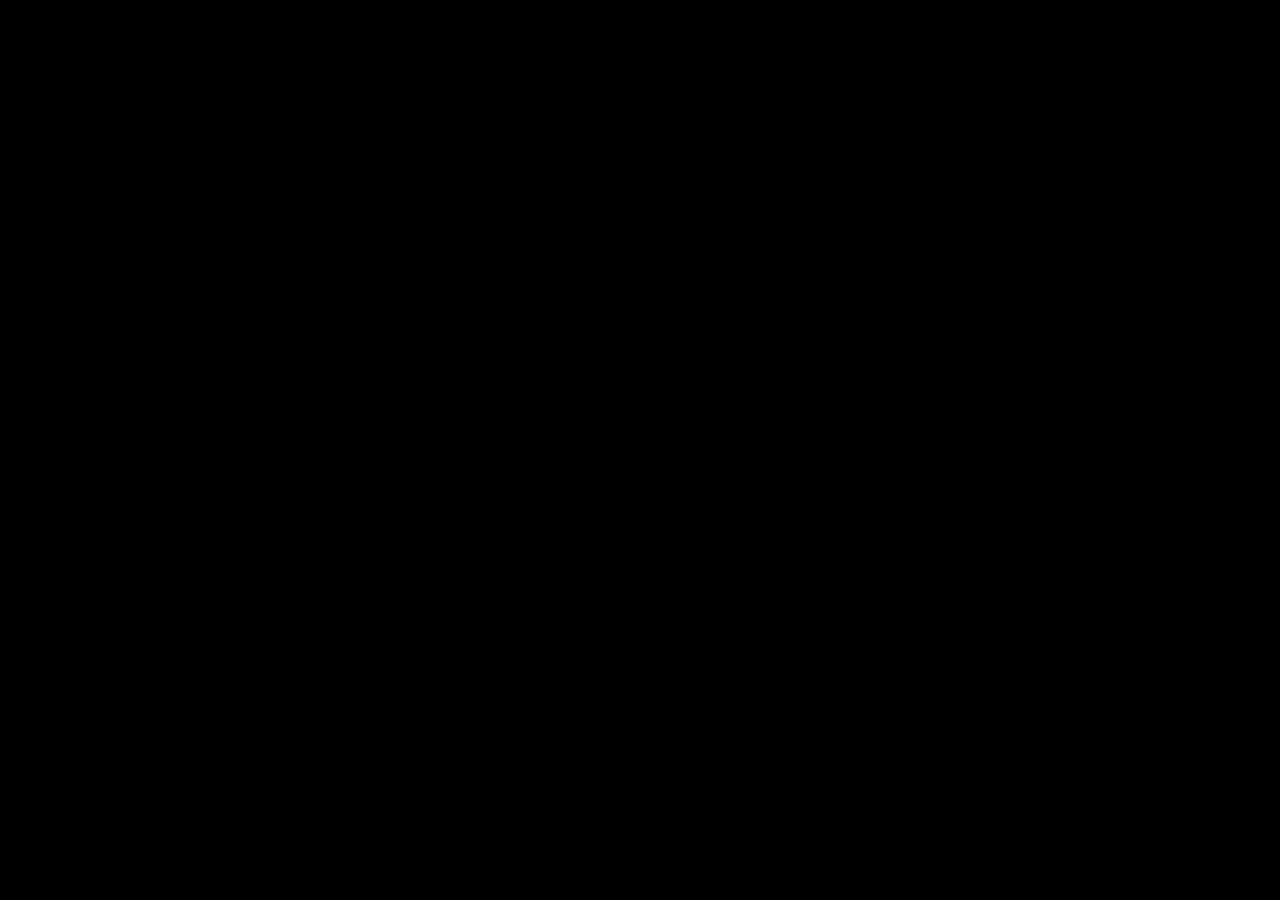
==== files/1First_Orbits.html @ 78736af4 "-Reorganized files and images -Created Stylesheet for Page1 -Added Navigation Bar -Fixed base HTML f" ====
<DOCTYPE html>
<html>
<head>
<title> First Orbits </title>

<meta charset="UTF-8">
<meta name="theo" content="Theodore Ocampo">
<meta name="space, spacecraft, explorations, satellites" content="HTML, CSS, JavaScript, Nix (replit)">
<meta name="revised" content="9/30/2022">



<link rel="stylesheet" type="text/css" href="Stylesheets/style0.css">

</head>

<body>
<!---
Place content here ---->

</body>

</html>
---- files/Stylesheets/style0.css ----
body {
  background-color: black;
}

#page1_h1 {
  color: whitesmoke;
  text-align: center;
  font-family: "Helvetica Bold";
}
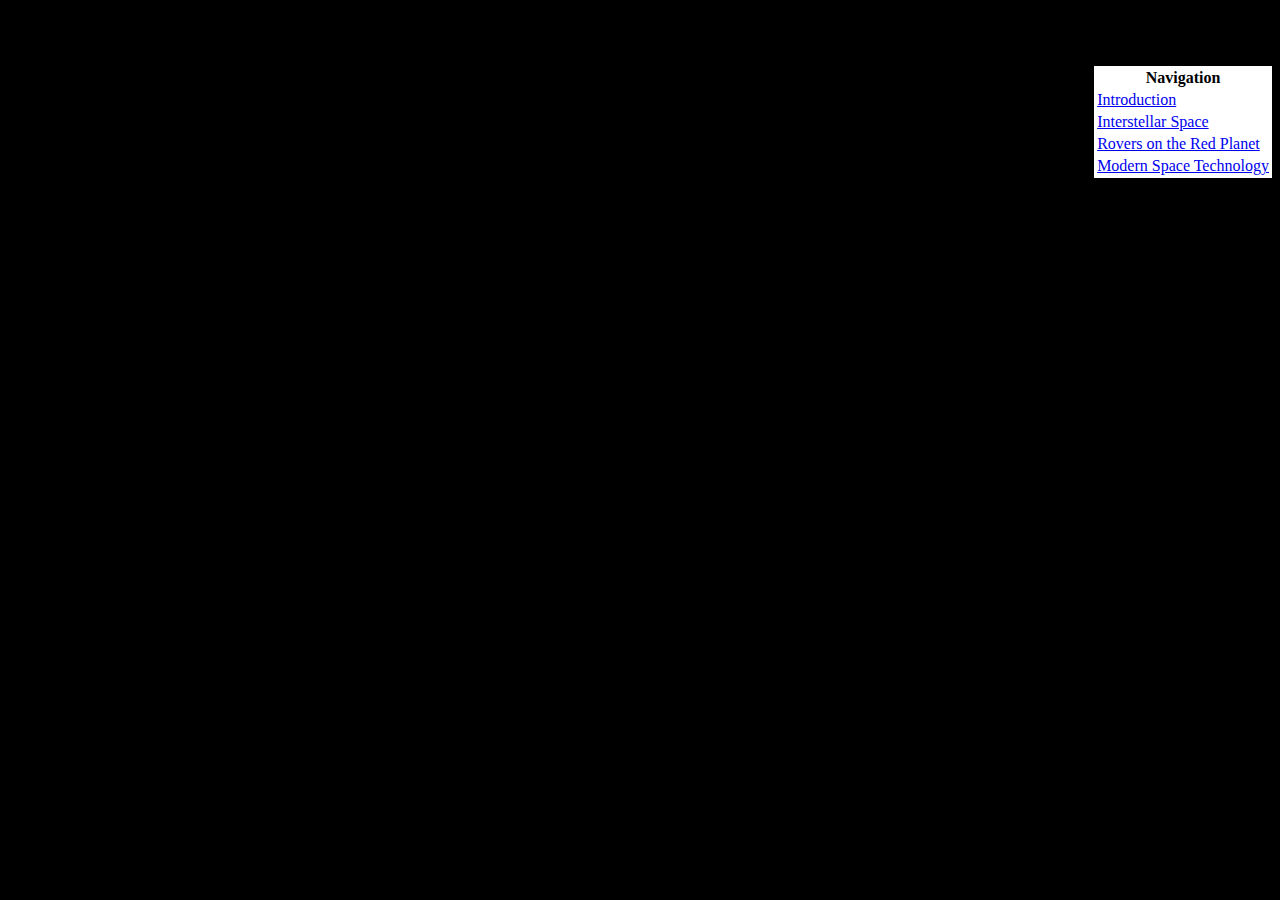
==== commit 44d2076d: "-Incorporated Navigation to all Pages" ====
--- a/files/1First_Orbits.html
+++ b/files/1First_Orbits.html
@@ -15,8 +15,32 @@
 </head>
 
 <body>
-<!---
-Place content here ---->
+
+  <h1> First Orbits </h1>
+  <div style="float:right; background-color:white; color:black;" class="navigation"> 
+    <table> 
+      <tr> 
+      <th style=”padding:10px;”> Navigation </th>
+      </tr>
+
+      <tr> 
+      <td> <a href="index.html">Introduction</a> </td>
+       
+      </tr>
+      
+      <tr>
+      <td> <a href="files/2Interstellar.html">Interstellar Space</a> </td>
+      </tr>
+      
+      <tr>
+      <td> <a href="files/3Rovers.html">Rovers on the Red Planet</a> </td>
+      </tr>
+      
+      <tr>
+      <td> <a href="files/4SpaceTech.html">Modern Space Technology</a> </td>
+      </tr>
+    </table>
+  </div>
 
 </body>
 
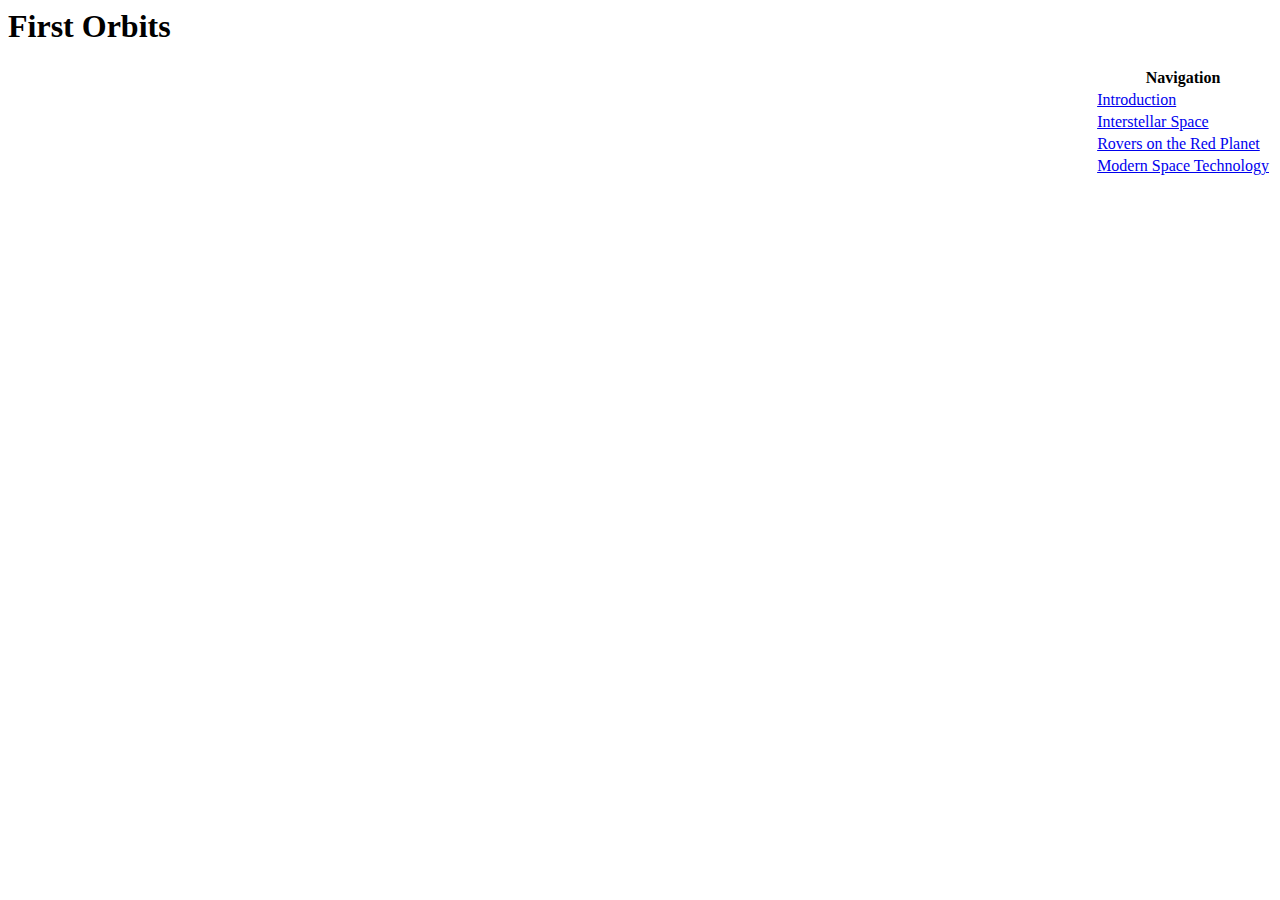
==== commit 0b08dff5: "-Fixed some bugs" ====
--- a/files/1First_Orbits.html
+++ b/files/1First_Orbits.html
@@ -10,13 +10,13 @@
 
 
 
-<link rel="stylesheet" type="text/css" href="Stylesheets/style0.css">
+<link rel="stylesheet" type="text/css" href="files/Stylesheets/style0.css">
 
 </head>
 
 <body>
 
-  <h1> First Orbits </h1>
+  <h1 id="header"> First Orbits </h1>
   <div style="float:right; background-color:white; color:black;" class="navigation"> 
     <table> 
       <tr> 
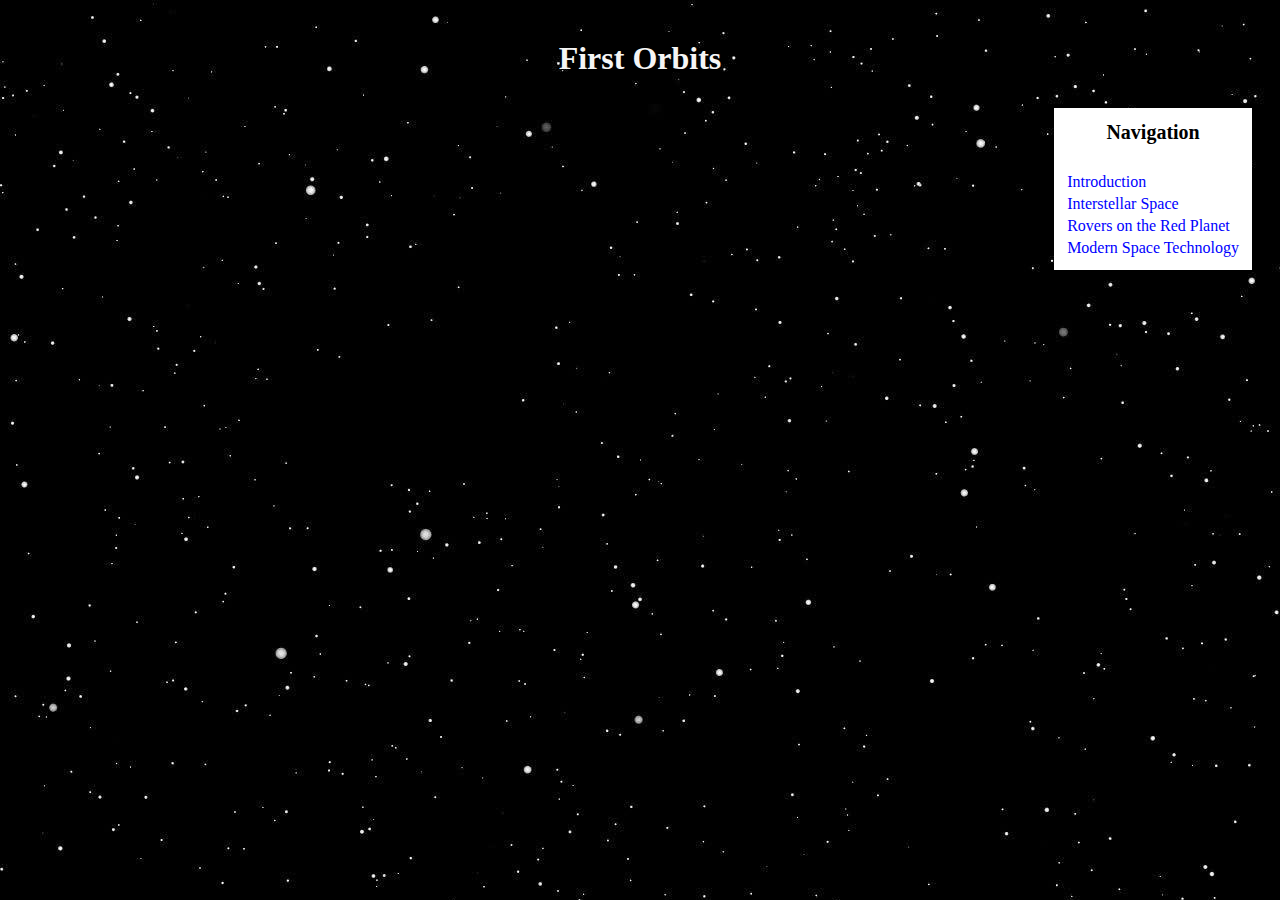
==== commit 2c6e03cc: "Github Commit #4" ====
--- a/files/1First_Orbits.html
+++ b/files/1First_Orbits.html
@@ -10,38 +10,50 @@
 
 
 
-<link rel="stylesheet" type="text/css" href="files/Stylesheets/style0.css">
+<link rel="stylesheet" type="text/css" href="Stylesheets/style0.css">
 
 </head>
 
-<body>
+<body background=
+"images/background.jpg">
 
+  
   <h1 id="header"> First Orbits </h1>
-  <div style="float:right; background-color:white; color:black;" class="navigation"> 
-    <table> 
+  <div style="float:right; background-color:white; padding:10px; color:black;" class="navbardiv"> 
+    <table id="navibar"> 
+      
       <tr> 
-      <th style=”padding:10px;”> Navigation </th>
+      <th style=”padding:10px;” id="NaviHeader">Navigation</th>
+      </tr>
+      
+      <tr> 
+      <th style=”padding:20px;”> ㅤ</th>
       </tr>
 
       <tr> 
-      <td> <a href="index.html">Introduction</a> </td>
+      <td> <a href="Intro.html"style="text-decoration: none;" 
+ id = "navdata">Introduction</a> </td>
        
       </tr>
       
       <tr>
-      <td> <a href="files/2Interstellar.html">Interstellar Space</a> </td>
+      <td> <a href="2Interstellar.html" style="text-decoration: none;" 
+ id = "navdata">Interstellar Space</a> </td>
       </tr>
       
       <tr>
-      <td> <a href="files/3Rovers.html">Rovers on the Red Planet</a> </td>
+      <td> <a href="3Rovers.html" style="text-decoration: none;" 
+ id = "navdata">Rovers on the Red Planet</a> </td>
       </tr>
       
       <tr>
-      <td> <a href="files/4SpaceTech.html">Modern Space Technology</a> </td>
+      <td> <a href="4SpaceTech.html" style="text-decoration: none;" 
+ id = "navdata">Modern Space Technology</a> </td>
       </tr>
     </table>
   </div>
 
+  
 </body>
 
 </html>--- a/files/Stylesheets/style0.css
+++ b/files/Stylesheets/style0.css
@@ -0,0 +1,69 @@
+body {
+  background-color: black;
+}
+
+.button {
+  background-color: #4CAF50; /* Green */
+  border-radius: 4px;
+  color: black;
+  padding: 8px;
+  text-align: center;
+  text-decoration: none;
+  display: inline-block;
+  font-size: 10px;
+  transition-duration: 0.1s;
+}
+
+.button:hover {
+  background-color: white;
+  color: black;
+}
+
+
+
+#header {
+  text-align: center; 
+  color: whitesmoke;
+  
+  font-family: "Helvetica Bold";
+
+  margin-top: 40px;
+}
+
+#p1 {
+
+  position: relative; 
+  color:white;
+  text-align: right;
+  font-family: "Helvetica Bold";
+  top: 50px;
+  
+
+  
+  text-align: left;
+
+  margin-top: 50px;
+  margin-left: 50px; 
+  margin-right: 300px;
+}
+
+.navbardiv{
+  position: relative;
+  
+  font-family: Helvetiva Bold; 
+  margin-top: 10px;
+  margin-right: 20px; 
+
+}
+
+#NaviHeader{
+  font-size: 20px;
+}
+
+#navdata{
+  color: blue;
+}
+#navdata:hover{
+  color: black; 
+}
+
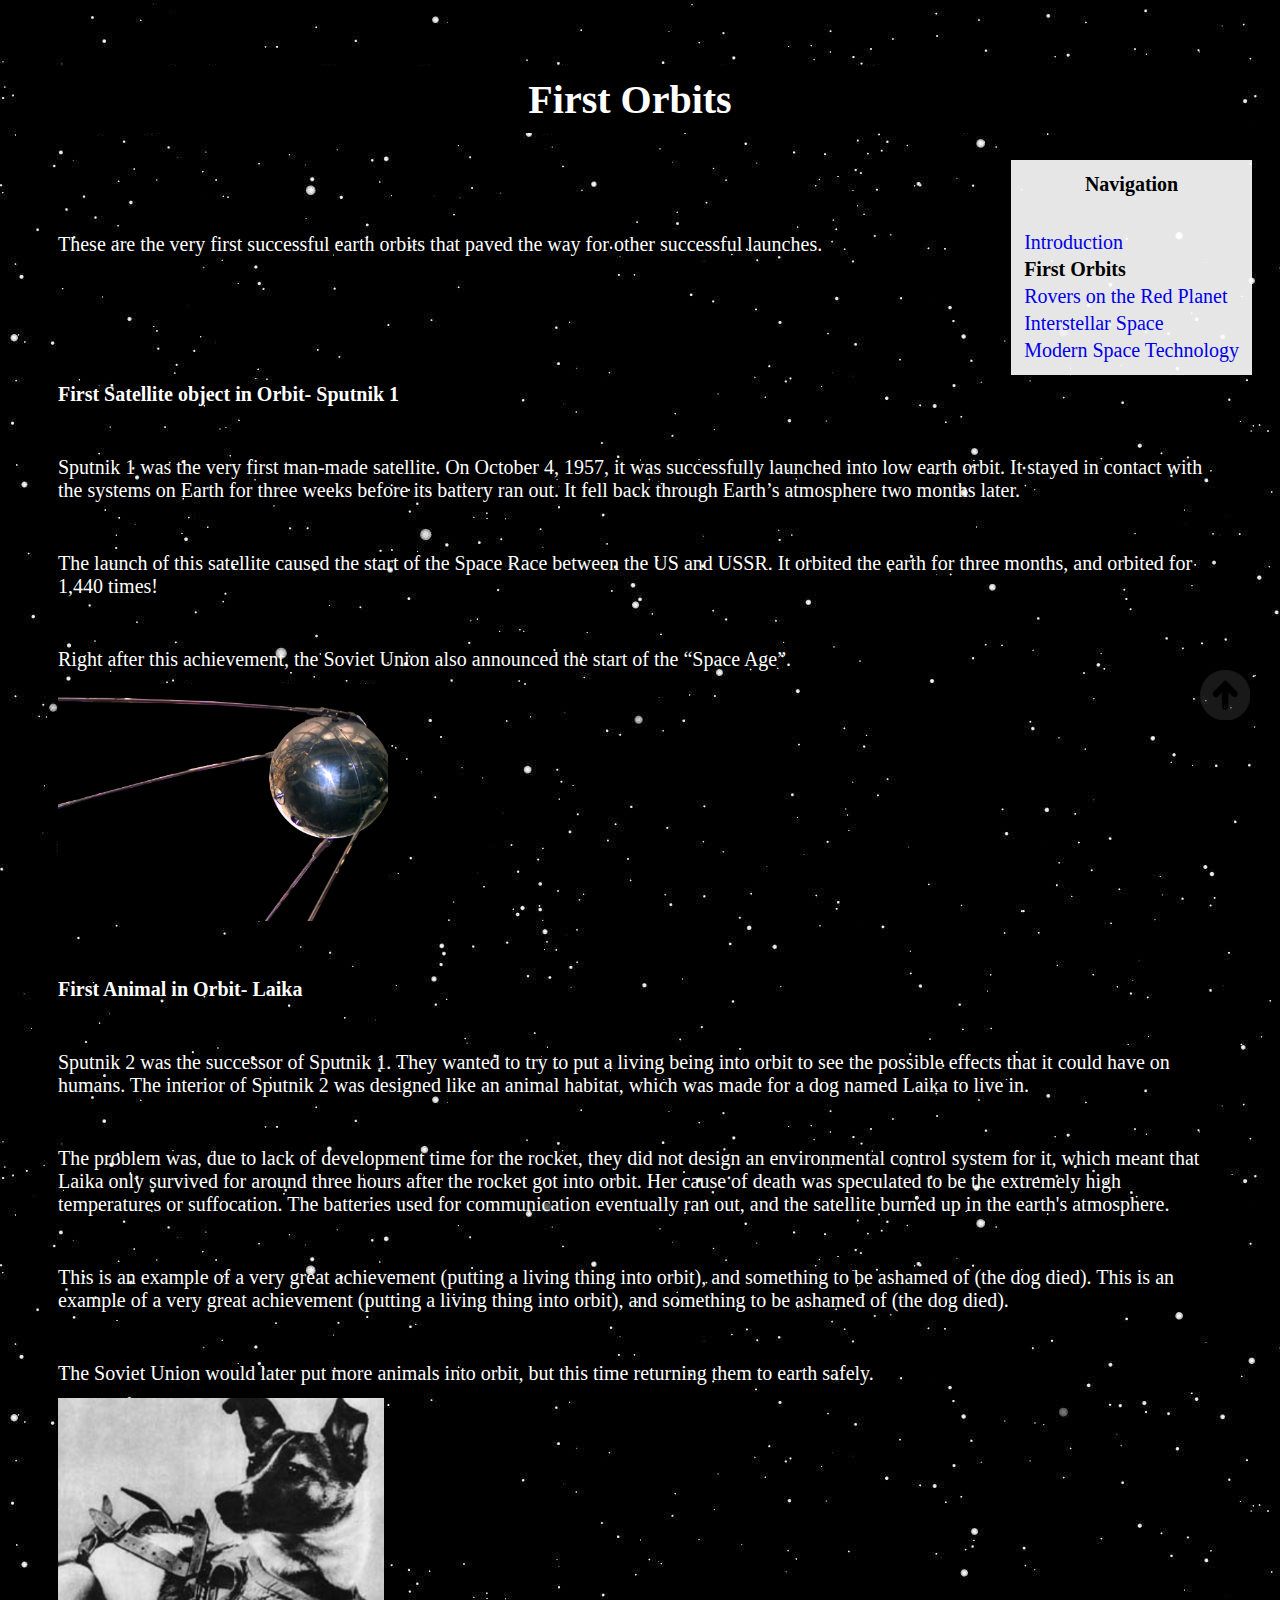
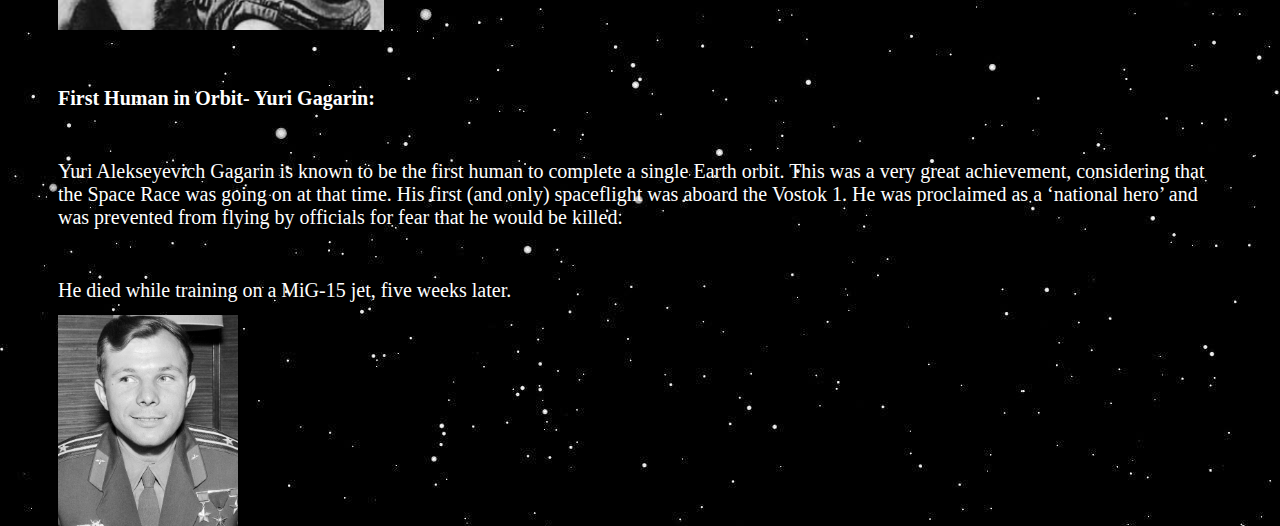
==== commit 84963d4b: "GitHub Commit #5" ====
--- a/files/1First_Orbits.html
+++ b/files/1First_Orbits.html
@@ -16,10 +16,14 @@
 
 <body background=
 "images/background.jpg">
-
+  <p id="high"> hi </p>
+<div class="navbardiv">
   
-  <h1 id="header"> First Orbits </h1>
-  <div style="float:right; background-color:white; padding:10px; color:black;" class="navbardiv"> 
+  <div style="opacity: 100%;" class="headerdiv" >
+    <h1 class="introhead">First Orbits</h1> 
+  </div>
+  
+  <div style="float:right; background-color:white; padding:10px; color:black; opacity: 90%;"> 
     <table id="navibar"> 
       
       <tr> 
@@ -31,28 +35,61 @@
       </tr>
 
       <tr> 
-      <td> <a href="Intro.html"style="text-decoration: none;" 
- id = "navdata">Introduction</a> </td>
+      <td> <a href="Intro.html"style="text-decoration: none;" id = "navdata">Introduction</a> </td>
        
+      </tr>
+
+      <tr> 
+      <th style=”padding:20px;” id="specnavdata">First Orbits</th>
+      </tr>
+
+      <tr>
+      <td> <a href="2Rovers.html" style="text-decoration: none;" id = "navdata">Rovers on the Red Planet</a> </td>
       </tr>
       
       <tr>
-      <td> <a href="2Interstellar.html" style="text-decoration: none;" 
- id = "navdata">Interstellar Space</a> </td>
+      <td> <a href="3Interstellar.html" style="text-decoration: none;" id = "navdata">Interstellar Space</a> </td>
       </tr>
       
-      <tr>
-      <td> <a href="3Rovers.html" style="text-decoration: none;" 
- id = "navdata">Rovers on the Red Planet</a> </td>
-      </tr>
+      
       
       <tr>
-      <td> <a href="4SpaceTech.html" style="text-decoration: none;" 
- id = "navdata">Modern Space Technology</a> </td>
+      <td> <a href="4SpaceTech.html" style="text-decoration: none;" id = "navdata">Modern Space Technology</a> </td>
       </tr>
     </table>
   </div>
+</div>
+<div class="textcontainer">
+  <p id="p1">These are the very first successful earth orbits that paved the way for other successful launches. </p>
+  <p id="p1">ㅤ ㅤㅤㅤㅤㅤㅤㅤㅤㅤㅤㅤㅤㅤㅤㅤㅤㅤㅤㅤㅤㅤㅤㅤㅤㅤㅤㅤㅤ</p>
+  <h5 id="p1">First Satellite object in Orbit- Sputnik 1
+</h5>
+  <p id="p1">Sputnik 1 was the very first man-made satellite. On October 4, 1957, it was successfully launched into low earth orbit. It stayed in contact with the systems on Earth for three weeks before its battery ran out. It fell back through Earth’s atmosphere two months later. </p>
+  <p id="p1">
+The launch of this satellite caused the start of the Space Race between the US and USSR. 
+It orbited the earth for three months, and orbited for 1,440 times! 
+</p>
+  
+  <p id="p1">Right after this achievement, the Soviet Union also announced the start of the “Space Age”.</p>
+  <img id="images" src="images/sputnik-1.png">
+  <h5 id="p1">First Animal in Orbit- Laika</h5>
+  <p id="p1">Sputnik 2 was the successor of Sputnik 1. They wanted to try to put a living being into orbit to see the possible effects that it could have on humans. The interior of Sputnik 2 was designed like an animal habitat, which was made for a dog named Laika to live in. </p>
+  <p id="p1">The problem was, due to lack of development time for the rocket, they did not design an environmental control system for it, which meant that Laika only survived for around three hours after the rocket got into orbit. Her cause of death was speculated to be the extremely high temperatures or suffocation. The batteries used for communication eventually ran out, and the satellite burned up in the earth's atmosphere. </p>
+  <p id="p1">This is an example of a very great achievement (putting a living thing into orbit), and something to be ashamed of (the dog died). This is an example of a very great achievement (putting a living thing into orbit), and something to be ashamed of (the dog died). </p>
+  <p id="p1">The Soviet Union would later put more animals into orbit, but this time returning them to earth safely. 	</p>
 
+  <img id="images" src="images/laika.png">
+  <h1 id="p1">First Human in Orbit- Yuri Gagarin: </h1>
+  <p id="p1">Yuri Alekseyevich Gagarin is known to be the first human to complete a single Earth orbit. This was a very great achievement, considering that the Space Race was going on at that time. His first (and only) spaceflight was aboard the Vostok 1. He was proclaimed as a ‘national hero’ and was prevented from flying by officials for fear that he would be killed.</p>
+  <p id="p1">He died while training on a MiG-15 jet, five weeks later.</p>
+  <img id="images" src="images/gagarin.png">
+  <p class = "next"> <a href="#high"> <img id="nextimg" src="images/up.png"> </a> </p>
+
+
+
+
+  
+</div>
   
 </body>
 
--- a/files/Stylesheets/style0.css
+++ b/files/Stylesheets/style0.css
@@ -17,7 +17,7 @@
 .button:hover {
   background-color: white;
   color: black;
-}
+}  
 
 
 
@@ -25,9 +25,10 @@
   text-align: center; 
   color: whitesmoke;
   
-  font-family: "Helvetica Bold";
+  font-family: "Candara";
 
   margin-top: 40px;
+  font-size: 40;
 }
 
 #p1 {
@@ -35,35 +36,105 @@
   position: relative; 
   color:white;
   text-align: right;
-  font-family: "Helvetica Bold";
+  font-family: "Candara";
   top: 50px;
-  
-
-  
+  font-size: 20;
   text-align: left;
-
+  z-index: -1;
   margin-top: 50px;
   margin-left: 50px; 
   margin-right: 300px;
 }
 
 .navbardiv{
-  position: relative;
-  
-  font-family: Helvetiva Bold; 
-  margin-top: 10px;
-  margin-right: 20px; 
-
+  position: sticky;
+  top: 0;
+  margin-top: 30px;
+  margin-right: 20px;
 }
 
 #NaviHeader{
   font-size: 20px;
+  font-family: "Candara";
+  
 }
 
 #navdata{
   color: blue;
+  font-family: "Candara";
+  
 }
 #navdata:hover{
   color: black; 
 }
 
+#navibar{
+  font-size: 20; 
+}
+
+.textcontainer{
+  width: 1500px;
+}
+
+
+#images{
+  position: relative;
+  left:50px;
+  top: 43px;
+  z-index: -2; 
+  
+ 
+}
+
+.next{
+  float:left; 
+  width: 20px; 
+  height: 20px;
+  position: fixed;
+  font-size: 20px; 
+ 
+  color: white;
+  top: 650px; 
+  right: 60px;
+}
+
+#nextimg{
+  float:left;
+  width: 50px;
+  height:50px;
+  opacity: 50%;
+  
+}
+
+#nextimg:hover{
+  opacity: 100%;
+}
+
+#specnavdata{
+  text-align: left;
+  font-family: "Candara"
+}
+
+.headerdiv{
+  background-color: black;
+  left: 50vh; 
+  right: 50vh;
+  top:-100px;
+  margin: 10px;
+  z-index: 3; 
+  
+}
+
+.introhead{
+  text-align: center; 
+  color: whitesmoke;
+  padding: 10px;
+  font-family: "Candara";
+
+  margin-top: 40px;
+  font-size: 40;text-align: center; 
+  color: white;
+  margin-top: 40px;
+  font-size: 40;
+}
+
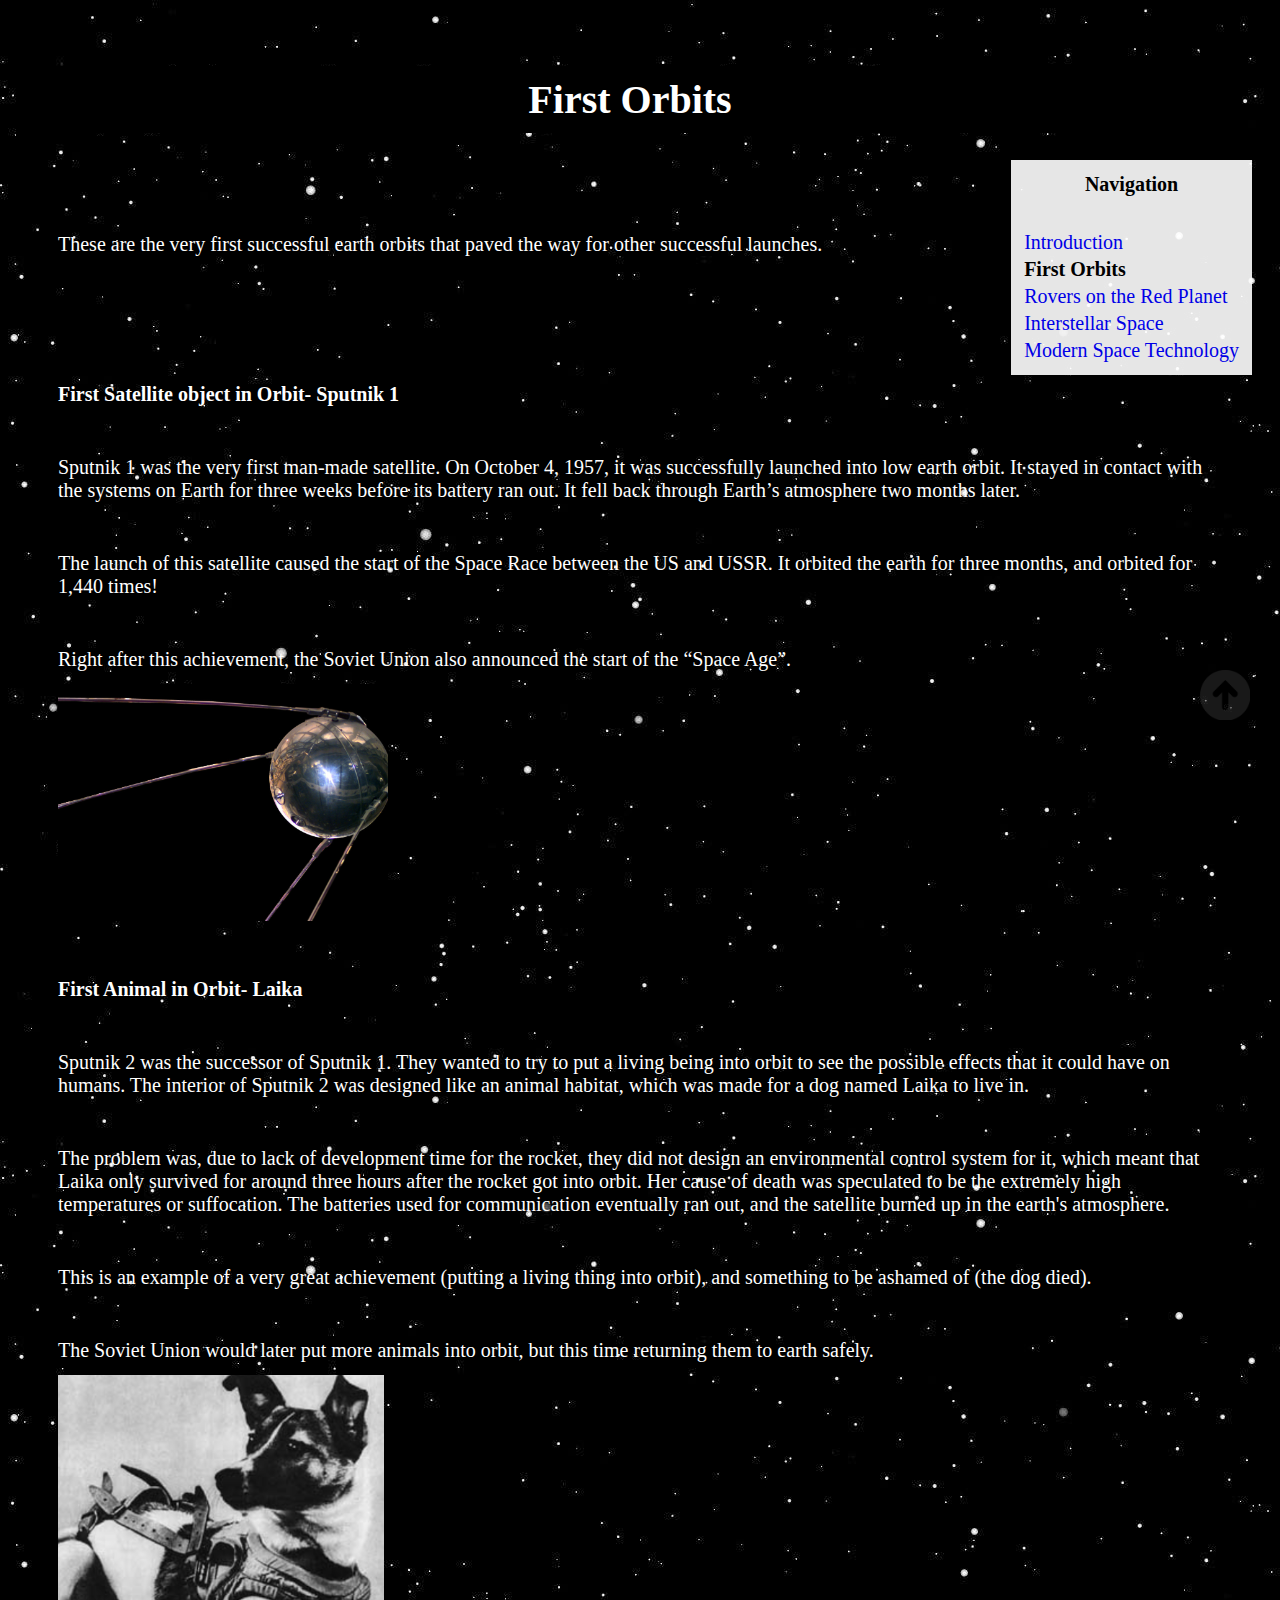
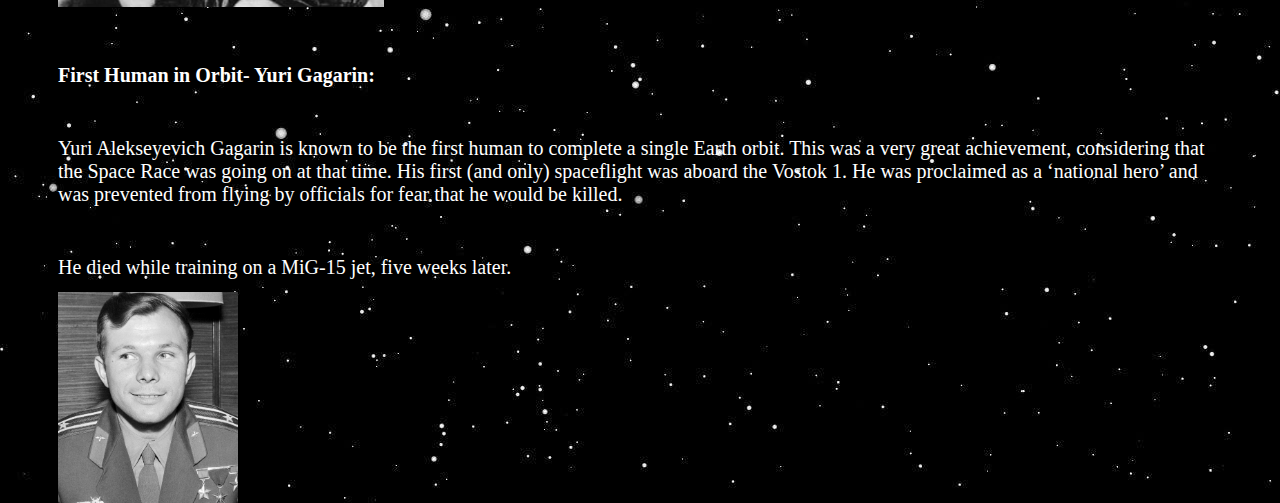
==== commit 77abfb74: "-Fixed Some Bugs" ====
--- a/files/1First_Orbits.html
+++ b/files/1First_Orbits.html
@@ -75,7 +75,7 @@
   <h5 id="p1">First Animal in Orbit- Laika</h5>
   <p id="p1">Sputnik 2 was the successor of Sputnik 1. They wanted to try to put a living being into orbit to see the possible effects that it could have on humans. The interior of Sputnik 2 was designed like an animal habitat, which was made for a dog named Laika to live in. </p>
   <p id="p1">The problem was, due to lack of development time for the rocket, they did not design an environmental control system for it, which meant that Laika only survived for around three hours after the rocket got into orbit. Her cause of death was speculated to be the extremely high temperatures or suffocation. The batteries used for communication eventually ran out, and the satellite burned up in the earth's atmosphere. </p>
-  <p id="p1">This is an example of a very great achievement (putting a living thing into orbit), and something to be ashamed of (the dog died). This is an example of a very great achievement (putting a living thing into orbit), and something to be ashamed of (the dog died). </p>
+  <p id="p1">This is an example of a very great achievement (putting a living thing into orbit), and something to be ashamed of (the dog died).</p>
   <p id="p1">The Soviet Union would later put more animals into orbit, but this time returning them to earth safely. 	</p>
 
   <img id="images" src="images/laika.png">
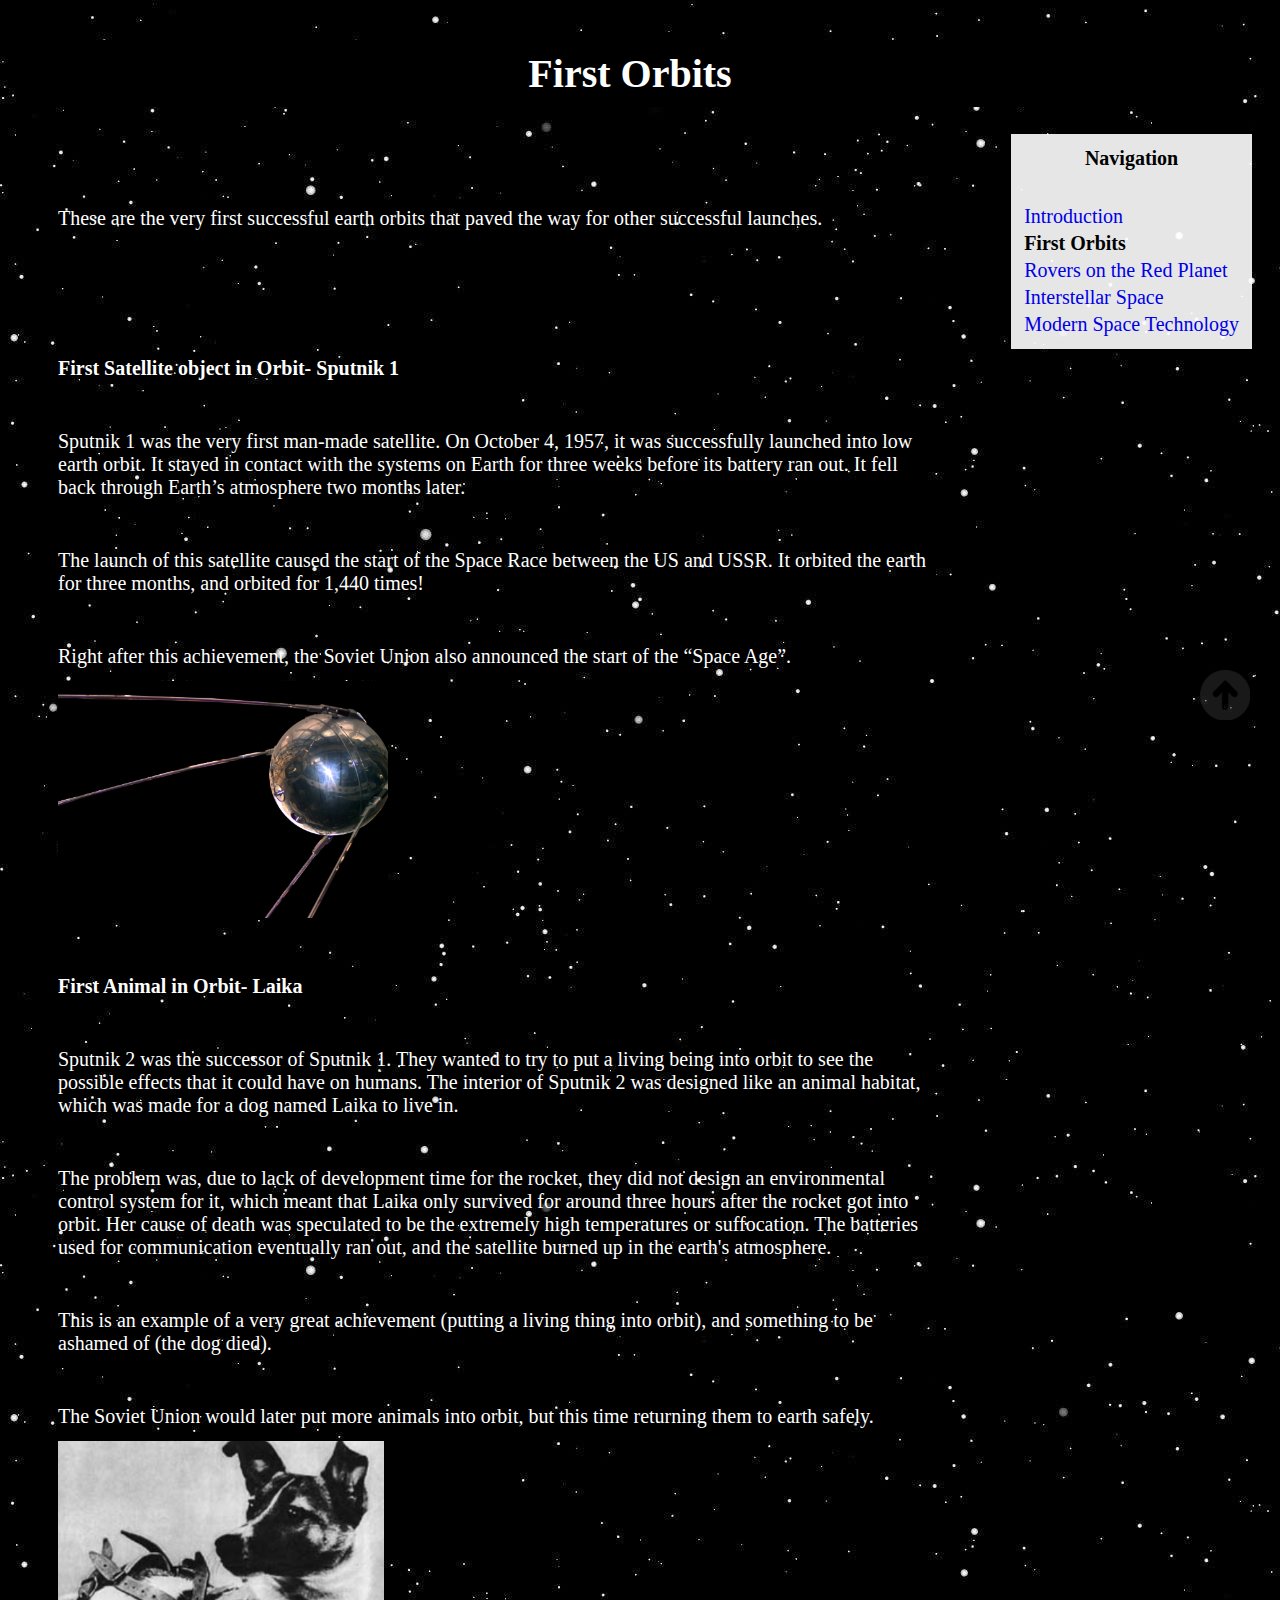
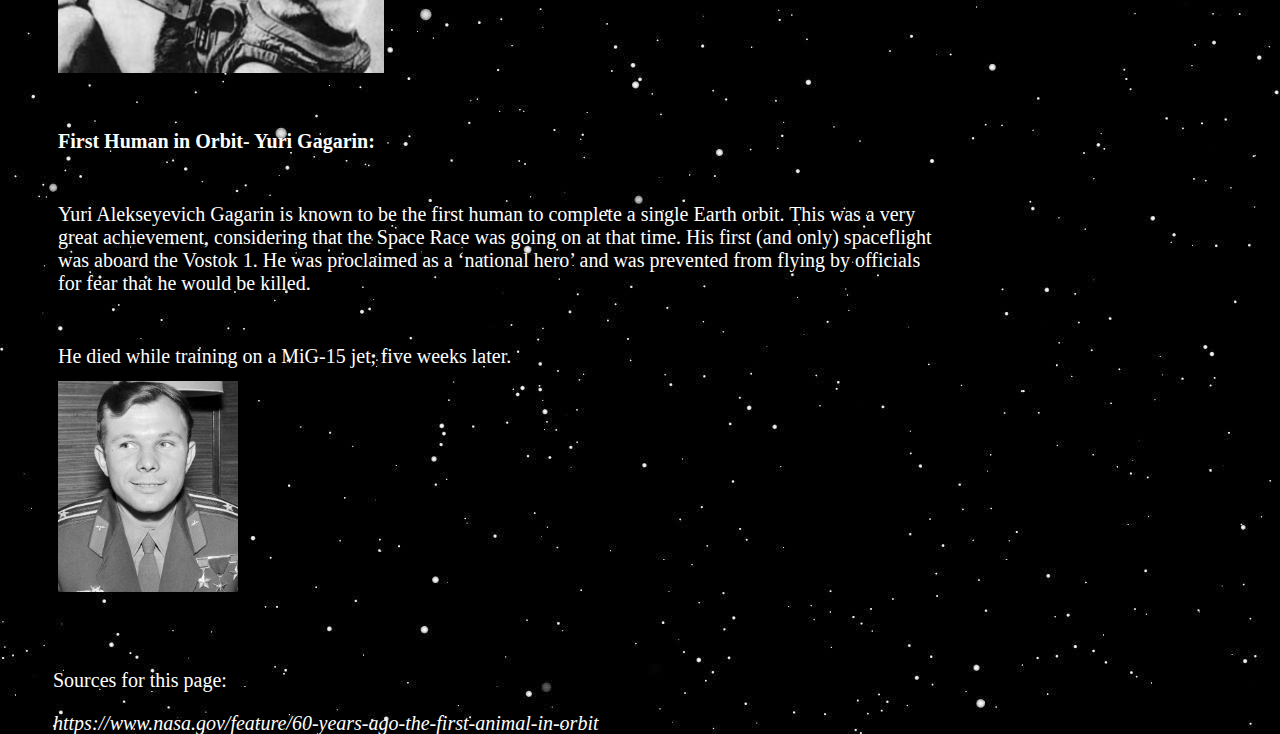
==== commit 5ab8fe6a: "-2nd Qtr Progress Check #1" ====
--- a/files/1First_Orbits.html
+++ b/files/1First_Orbits.html
@@ -8,21 +8,20 @@
 <meta name="space, spacecraft, explorations, satellites" content="HTML, CSS, JavaScript, Nix (replit)">
 <meta name="revised" content="9/30/2022">
 
-
-
 <link rel="stylesheet" type="text/css" href="Stylesheets/style0.css">
 
 </head>
+<body background="images/background.jpg">
+  <p id="high"> </p>
 
-<body background=
-"images/background.jpg">
-  <p id="high"> hi </p>
-<div class="navbardiv">
-  
-  <div style="opacity: 100%;" class="headerdiv" >
+<header class="navbardiv">
+  <div style="opacity: 100%;" class="headerdiv">
     <h1 class="introhead">First Orbits</h1> 
   </div>
+
   
+<aside> 
+  <nav>
   <div style="float:right; background-color:white; padding:10px; color:black; opacity: 90%;"> 
     <table id="navibar"> 
       
@@ -35,7 +34,7 @@
       </tr>
 
       <tr> 
-      <td> <a href="Intro.html"style="text-decoration: none;" id = "navdata">Introduction</a> </td>
+      <td> <a href="Intro.html" style="text-decoration: none;" id ="navdata">Introduction</a> </td>
        
       </tr>
 
@@ -58,39 +57,40 @@
       </tr>
     </table>
   </div>
-</div>
-<div class="textcontainer">
-  <p id="p1">These are the very first successful earth orbits that paved the way for other successful launches. </p>
+  </nav>
+</aside>
+</header>  
+<section class="textcontainer">
+  <p id="p1">These are the very first successful earth orbits that paved the way for other successful launches.</p>
   <p id="p1">ㅤ ㅤㅤㅤㅤㅤㅤㅤㅤㅤㅤㅤㅤㅤㅤㅤㅤㅤㅤㅤㅤㅤㅤㅤㅤㅤㅤㅤㅤ</p>
-  <h5 id="p1">First Satellite object in Orbit- Sputnik 1
-</h5>
-  <p id="p1">Sputnik 1 was the very first man-made satellite. On October 4, 1957, it was successfully launched into low earth orbit. It stayed in contact with the systems on Earth for three weeks before its battery ran out. It fell back through Earth’s atmosphere two months later. </p>
-  <p id="p1">
-The launch of this satellite caused the start of the Space Race between the US and USSR. 
-It orbited the earth for three months, and orbited for 1,440 times! 
-</p>
+  <h5 id="p1">First Satellite object in Orbit- Sputnik 1</h5>
+  <p id="p1">Sputnik 1 was the very first man-made satellite. On October 4, 1957, it was successfully launched into low earth orbit. It stayed in contact with the systems on Earth for three weeks before its battery ran out. It fell back through Earth’s atmosphere two months later.</p>
+  
+  <p id="p1">The launch of this satellite caused the start of the Space Race between the US and USSR. 
+It orbited the earth for three months, and orbited for 1,440 times!</p>
   
   <p id="p1">Right after this achievement, the Soviet Union also announced the start of the “Space Age”.</p>
   <img id="images" src="images/sputnik-1.png">
   <h5 id="p1">First Animal in Orbit- Laika</h5>
-  <p id="p1">Sputnik 2 was the successor of Sputnik 1. They wanted to try to put a living being into orbit to see the possible effects that it could have on humans. The interior of Sputnik 2 was designed like an animal habitat, which was made for a dog named Laika to live in. </p>
-  <p id="p1">The problem was, due to lack of development time for the rocket, they did not design an environmental control system for it, which meant that Laika only survived for around three hours after the rocket got into orbit. Her cause of death was speculated to be the extremely high temperatures or suffocation. The batteries used for communication eventually ran out, and the satellite burned up in the earth's atmosphere. </p>
+  <p id="p1">Sputnik 2 was the successor of Sputnik 1. They wanted to try to put a living being into orbit to see the possible effects that it could have on humans. The interior of Sputnik 2 was designed like an animal habitat, which was made for a dog named Laika to live in.</p>
+  <p id="p1">The problem was, due to lack of development time for the rocket, they did not design an environmental control system for it, which meant that Laika only survived for around three hours after the rocket got into orbit. Her cause of death was speculated to be the extremely high temperatures or suffocation. The batteries used for communication eventually ran out, and the satellite burned up in the earth's atmosphere.</p>
   <p id="p1">This is an example of a very great achievement (putting a living thing into orbit), and something to be ashamed of (the dog died).</p>
-  <p id="p1">The Soviet Union would later put more animals into orbit, but this time returning them to earth safely. 	</p>
+  <p id="p1">The Soviet Union would later put more animals into orbit, but this time returning them to earth safely. </p>
 
   <img id="images" src="images/laika.png">
   <h1 id="p1">First Human in Orbit- Yuri Gagarin: </h1>
-  <p id="p1">Yuri Alekseyevich Gagarin is known to be the first human to complete a single Earth orbit. This was a very great achievement, considering that the Space Race was going on at that time. His first (and only) spaceflight was aboard the Vostok 1. He was proclaimed as a ‘national hero’ and was prevented from flying by officials for fear that he would be killed.</p>
+  <p id="p1">Yuri Alekseyevich Gagarin is known to be the first human to complete a single Earth orbit. This was a very great achievement, considering that the Space Race was going on at that time. His first (and only) spaceflight was aboard the Vostok 1. He was proclaimed as a ‘national hero’ and was prevented from flying by officials for fear that he would be killed.    </p>
   <p id="p1">He died while training on a MiG-15 jet, five weeks later.</p>
   <img id="images" src="images/gagarin.png">
-  <p class = "next"> <a href="#high"> <img id="nextimg" src="images/up.png"> </a> </p>
-
-
-
-
+  <p class="next"> <a href="#high"> <img id="nextimg" src="images/up.png"> </a> </p>
+</section>
   
-</div>
+<footer class="sourcecont">
+  <span class="sources"> 
+    <p id="source">Sources for this page: </p>
+    <cite id="source">https://www.nasa.gov/feature/60-years-ago-the-first-animal-in-orbit</cite>
+  </span>
+</footer>
   
 </body>
-
 </html>--- a/files/Stylesheets/style0.css
+++ b/files/Stylesheets/style0.css
@@ -73,7 +73,7 @@
 }
 
 .textcontainer{
-  width: 1500px;
+  width: 97%;
 }
 
 
@@ -122,6 +122,7 @@
   top:-100px;
   margin: 10px;
   z-index: 3; 
+  opacity: 90%;
   
 }
 
@@ -132,9 +133,41 @@
   font-family: "Candara";
 
   margin-top: 40px;
-  font-size: 40;text-align: center; 
+  font-size: 40; 
   color: white;
   margin-top: 40px;
   font-size: 40;
 }
 
+.sources{
+  position: relative;
+  top: 50px;
+}
+
+#source{
+  
+  position: relative; 
+  color:white;
+  text-align: right;
+  font-family: "Candara";
+  top: 50px;
+  font-size: 20;
+  text-align: left;
+  z-index: -1;
+  
+  left: 10px;
+}
+
+.sourcecont{
+  position: relative;
+  
+  width: 1000px;
+  left: 35px;
+}
+
+.video{
+  position: relative;
+  left: 60px;
+}
+
+
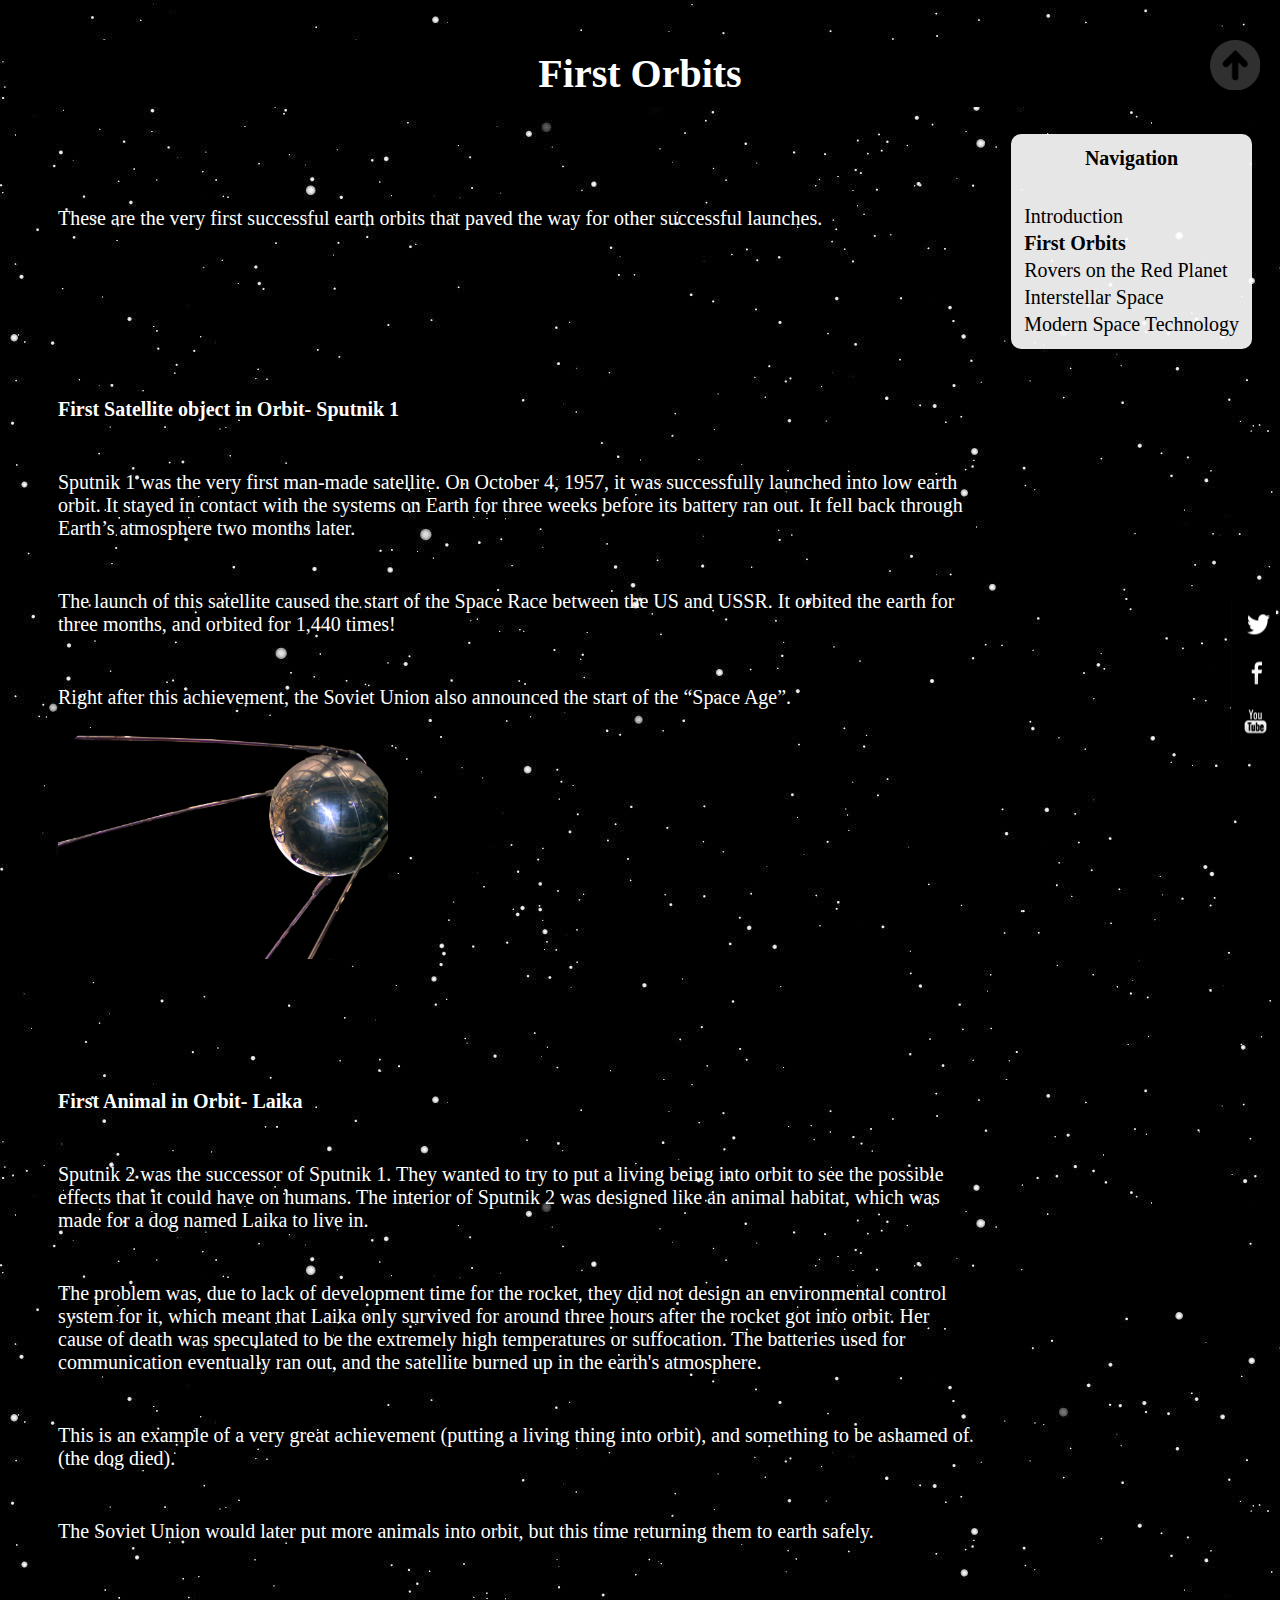
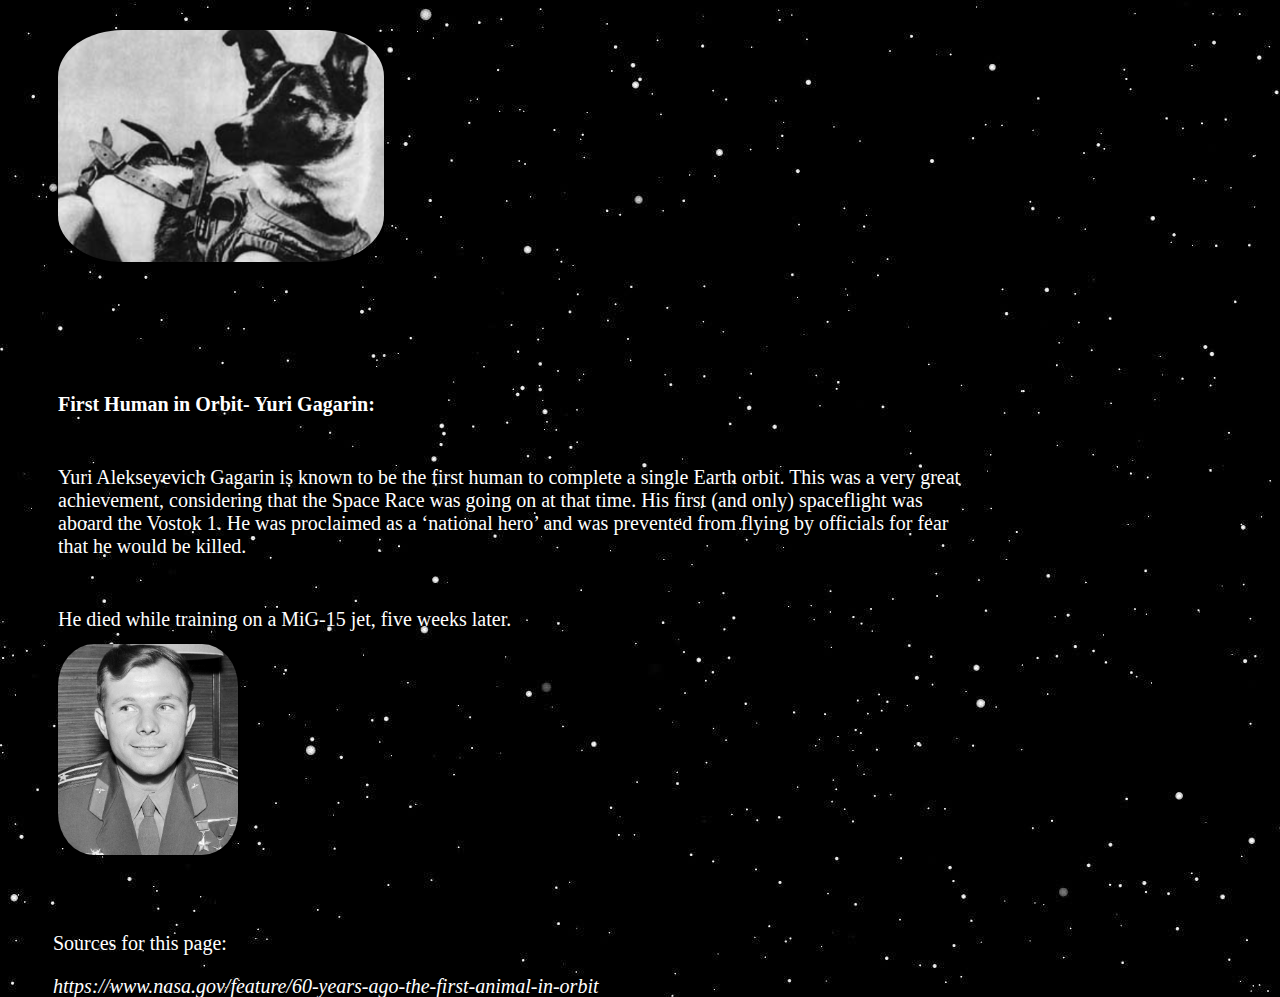
==== commit 061687dd: "Final Project" ====
--- a/files/1First_Orbits.html
+++ b/files/1First_Orbits.html
@@ -12,7 +12,7 @@
 
 </head>
 <body background="images/background.jpg">
-  <p id="high"> </p>
+<p id="high"> </p>
 
 <header class="navbardiv">
   <div style="opacity: 100%;" class="headerdiv">
@@ -21,19 +21,17 @@
 
   
 <aside> 
-  <nav>
-  <div style="float:right; background-color:white; padding:10px; color:black; opacity: 90%;"> 
+  <nav class = "nav">
+  <div class="navibardiv" style="float:right; background-color:white; padding:10px; color:black; opacity: 90%; border-radius: 10px;"> 
     <table id="navibar"> 
-      
       <tr> 
       <th style=”padding:10px;” id="NaviHeader">Navigation</th>
       </tr>
-      
+
       <tr> 
-      <th style=”padding:20px;”> ㅤ</th>
+      <th style=”padding:10px;” id="NaviHeader">ㅤ</th>
       </tr>
 
-      <tr> 
       <td> <a href="Intro.html" style="text-decoration: none;" id ="navdata">Introduction</a> </td>
        
       </tr>
@@ -57,12 +55,20 @@
       </tr>
     </table>
   </div>
-  </nav>
+  </nav>  
 </aside>
 </header>  
+  
 <section class="textcontainer">
+  <div class="spritediv">
+        <a href="https://twitter.com/NASA"><div class="sprite_twit"></div></a>
+        <a href="https://www.facebook.com/NASA/"><div class="sprite_facebook"></div></a>
+        <a href="https://www.youtube.com/nasa"><div class="sprite_youtube"></div></a>
+  </div>
   <p id="p1">These are the very first successful earth orbits that paved the way for other successful launches.</p>
-  <p id="p1">ㅤ ㅤㅤㅤㅤㅤㅤㅤㅤㅤㅤㅤㅤㅤㅤㅤㅤㅤㅤㅤㅤㅤㅤㅤㅤㅤㅤㅤㅤ</p>
+  <p id="p1">ㅤ </p>
+  <p> ㅤ</p>
+  
   <h5 id="p1">First Satellite object in Orbit- Sputnik 1</h5>
   <p id="p1">Sputnik 1 was the very first man-made satellite. On October 4, 1957, it was successfully launched into low earth orbit. It stayed in contact with the systems on Earth for three weeks before its battery ran out. It fell back through Earth’s atmosphere two months later.</p>
   
@@ -70,18 +76,31 @@
 It orbited the earth for three months, and orbited for 1,440 times!</p>
   
   <p id="p1">Right after this achievement, the Soviet Union also announced the start of the “Space Age”.</p>
-  <img id="images" src="images/sputnik-1.png">
+  <img id="images" src="images/sputnik-1.png"style="border-radius: 20%">
+
+  <p> ㅤ</p>
+  <p> ㅤ</p>
+ 
+  <section class="dog">
   <h5 id="p1">First Animal in Orbit- Laika</h5>
   <p id="p1">Sputnik 2 was the successor of Sputnik 1. They wanted to try to put a living being into orbit to see the possible effects that it could have on humans. The interior of Sputnik 2 was designed like an animal habitat, which was made for a dog named Laika to live in.</p>
   <p id="p1">The problem was, due to lack of development time for the rocket, they did not design an environmental control system for it, which meant that Laika only survived for around three hours after the rocket got into orbit. Her cause of death was speculated to be the extremely high temperatures or suffocation. The batteries used for communication eventually ran out, and the satellite burned up in the earth's atmosphere.</p>
   <p id="p1">This is an example of a very great achievement (putting a living thing into orbit), and something to be ashamed of (the dog died).</p>
   <p id="p1">The Soviet Union would later put more animals into orbit, but this time returning them to earth safely. </p>
+  </section> 
+  
+  <p> ㅤ</p>
+  <p> ㅤ</p>
+  
+  <img id="images" src="images/laika.png"style="border-radius: 20%">
 
-  <img id="images" src="images/laika.png">
+  <p> ㅤ</p>
+  <p> ㅤ</p>
+  
   <h1 id="p1">First Human in Orbit- Yuri Gagarin: </h1>
   <p id="p1">Yuri Alekseyevich Gagarin is known to be the first human to complete a single Earth orbit. This was a very great achievement, considering that the Space Race was going on at that time. His first (and only) spaceflight was aboard the Vostok 1. He was proclaimed as a ‘national hero’ and was prevented from flying by officials for fear that he would be killed.    </p>
   <p id="p1">He died while training on a MiG-15 jet, five weeks later.</p>
-  <img id="images" src="images/gagarin.png">
+  <img id="images" class="specimg" src="images/gagarin.png"style="border-radius: 20%">
   <p class="next"> <a href="#high"> <img id="nextimg" src="images/up.png"> </a> </p>
 </section>
   
--- a/files/Stylesheets/style0.css
+++ b/files/Stylesheets/style0.css
@@ -1,5 +1,6 @@
 body {
   background-color: black;
+  scroll-behavior: smooth;
 }
 
 .button {
@@ -10,6 +11,7 @@
   text-align: center;
   text-decoration: none;
   display: inline-block;
+  
   font-size: 10px;
   transition-duration: 0.1s;
 }
@@ -24,12 +26,23 @@
 #header {
   text-align: center; 
   color: whitesmoke;
-  
+  transition: all 1s;
   font-family: "Candara";
 
   margin-top: 40px;
   font-size: 40;
 }
+
+.rule{
+  border-radius: 20px;
+  color: white; 
+  z-index: 1; 
+  margin: 0 auto;
+ 
+  position: relative; 
+}
+
+
 
 #p1 {
 
@@ -51,29 +64,44 @@
   top: 0;
   margin-top: 30px;
   margin-right: 20px;
+  z-index: 5; 
+  width: 100%;
 }
 
 #NaviHeader{
   font-size: 20px;
-  font-family: "Candara";
-  
+  font-family: "Candara"; 
+}
+
+.hr{
+  position: relative; 
+  top: 40px;
+  width: 203vh;
+  border-width: 0.01px;
+  background-color: #080808;
 }
 
 #navdata{
-  color: blue;
-  font-family: "Candara";
-  
+  color: black;
+  font-family: "Candara";
+  background-color: white;
+  transition: all 0.75s;
 }
 #navdata:hover{
-  color: black; 
+  color: white; 
+  background-color: black;
+  transition: all 0.75s;
+
 }
 
 #navibar{
   font-size: 20; 
+ 
+ 
 }
 
 .textcontainer{
-  width: 97%;
+  width: 100%;
 }
 
 
@@ -83,26 +111,33 @@
   top: 43px;
   z-index: -2; 
   
- 
+}
+
+html{
+  scroll-behavior: smooth;
 }
 
 .next{
-  float:left; 
-  width: 20px; 
-  height: 20px;
+  scroll-behavior: smooth;
+  float:right; 
+  width: 30px; 
+  height: 30px;
   position: fixed;
   font-size: 20px; 
- 
+  margin-right: 20px;
   color: white;
-  top: 650px; 
-  right: 60px;
+  
+  top: 20px;
+  right: 20px;
+  z-index: 10;
 }
 
 #nextimg{
   float:left;
   width: 50px;
   height:50px;
-  opacity: 50%;
+  opacity: 95%;
+  margin-right: 100px;
   
 }
 
@@ -112,7 +147,7 @@
 
 #specnavdata{
   text-align: left;
-  font-family: "Candara"
+  font-family: "Candara";
 }
 
 .headerdiv{
@@ -120,14 +155,19 @@
   left: 50vh; 
   right: 50vh;
   top:-100px;
-  margin: 10px;
+  text-align: left;
   z-index: 3; 
   opacity: 90%;
-  
+  width: 100%;
+  
+}
+
+.navibardiv{
+  margin-right: 20px;
 }
 
 .introhead{
-  text-align: center; 
+  text-align: left; 
   color: whitesmoke;
   padding: 10px;
   font-family: "Candara";
@@ -167,7 +207,80 @@
 
 .video{
   position: relative;
-  left: 60px;
-}
-
-
+  left: 40px;
+  top: 50px;
+}
+
+.introhead{
+  text-align: center; 
+  
+}
+
+.specimg{
+  top: 10px;
+}
+
+.nav{
+  border-radius: 20px;
+}
+
+
+
+
+
+
+
+.sprite_twit {
+	background: url('../images/css_sprites-removebg-preview.png') no-repeat -404px -326px;
+	width: 45px;
+	height: 49px;
+  
+
+  
+}
+
+.sprite_twit:hover{
+  background: url('../images/css_sprites-removebg-preview.png') no-repeat -404px -26px;
+	width: 50px;
+	height: 49px;
+}
+
+
+.sprite_facebook {
+	background: url('../images/css_sprites-removebg-preview.png') no-repeat -44px -326px;
+	width: 50px;
+	height: 49px;
+}
+
+.sprite_facebook:hover{
+  background: url('../images/css_sprites-removebg-preview.png') no-repeat -44px -26px;
+	width: 50px;
+	height: 49px;
+}
+
+.sprite_youtube {
+	background: url('../images/css_sprites-removebg-preview.png') no-repeat -344px -326px;
+	width: 50px;
+	height: 49px;
+}
+
+.sprite_youtube:hover{
+  background: url('../images/css_sprites-removebg-preview.png') no-repeat -344px -26px;
+	width: 50px;
+	height: 49px;
+}
+
+
+.spritediv{
+  position: sticky; 
+  display: block;
+  top: 600px;
+  float: right;
+  z-index: 100000000000000000000000000000000;
+  margin-right: -270px;
+}
+
+
+.navdiv {
+  border-radius: 50px;
+}